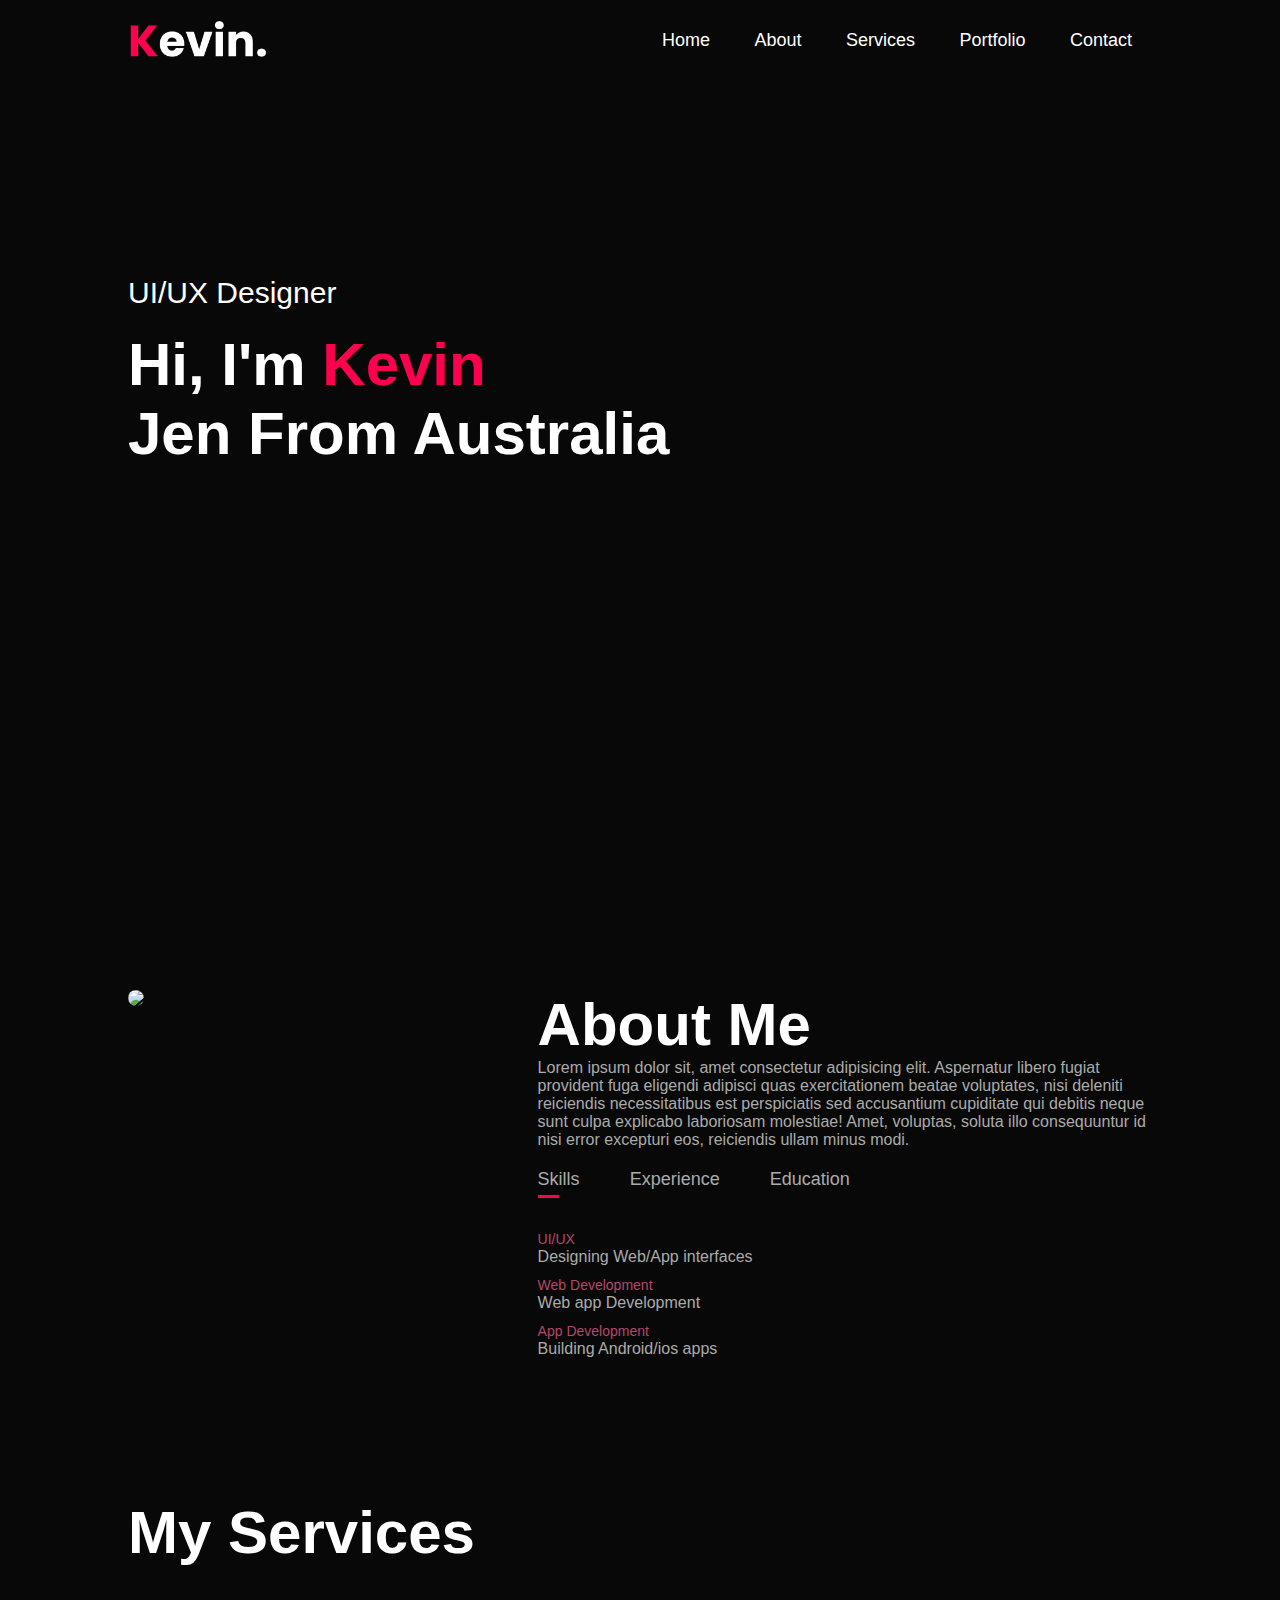
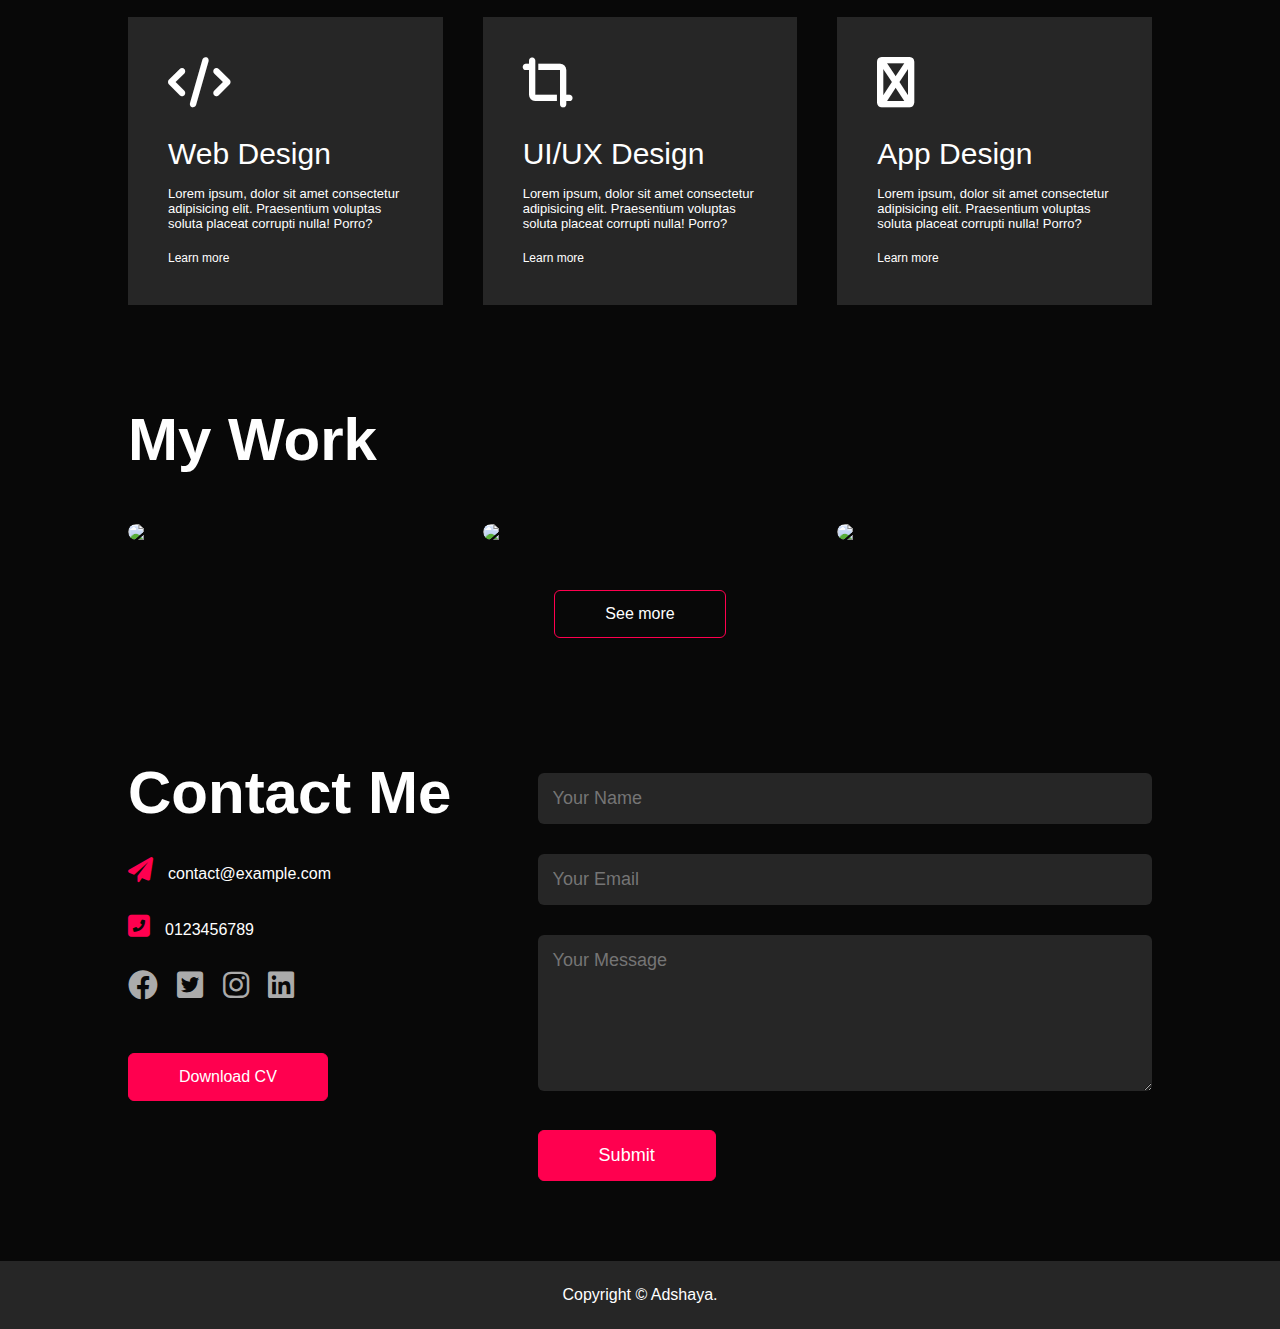
==== Project 04/index.html @ 224c8bd8 "Add four practice projects" ====
<!DOCTYPE html>
<html lang="en">
<head>
    <meta charset="UTF-8">
    <meta name="viewport" content="width=device-width, initial-scale=1.0">
    <title>Personal Portfolio Website</title>
    <link rel="stylesheet" href="style.css">
    <link rel="stylesheet" href="https://cdnjs.cloudflare.com/ajax/libs/font-awesome/6.0.0-beta3/css/all.min.css">
</head>
<body>
    <div id="header">
        <div class="container">
            <nav>
                <img src="images/logo.png" class="logo">
                <ul id="sidemenu">
                    <li><a href="#header">Home</a></li>
                    <li><a href="#about">About</a></li>
                    <li><a href="#services">Services</a></li>
                    <li><a href="#portfolio">Portfolio</a></li>
                    <li><a href="#contact">Contact</a></li>
                    <i class="fas fa-times" onclick="closemenu()"></i>
                </ul>
                <i class="fas fa-bars" onclick="openmenu()"></i>
            </nav>
            <div class="header-text">
                <p>UI/UX Designer</p>
                <h1>Hi, I'm <span>Kevin</span> <br> Jen From Australia</h1>
            </div>
        </div>
    </div>
    <!-- about -->
    <div id="about">
        <div class="container">
            <div class="row">
                <div class="about-col-1">
                    <img src="images/user.png">
                </div>
                <div class="about-col-2">
                    <h1 class="sub-title">About Me</h1>
                    <p>Lorem ipsum dolor sit, amet consectetur adipisicing elit. Aspernatur libero fugiat provident fuga eligendi adipisci quas exercitationem beatae voluptates, nisi deleniti reiciendis necessitatibus est perspiciatis sed accusantium cupiditate qui debitis neque sunt culpa explicabo laboriosam molestiae! Amet, voluptas, soluta illo consequuntur id nisi error excepturi eos, reiciendis ullam minus modi.</p>

                    <div class="tab-titles">
                        <p class="tab-links active-link" onclick="opentab('skills')">Skills</p>
                        <p class="tab-links" onclick="opentab('experience')">Experience</p>
                        <p class="tab-links" onclick="opentab('education')">Education</p> 
                    </div>
                    <div class="tab-contents active-tab" id="skills">
                        <ul>
                            <li><span>UI/UX</span> <br>Designing  Web/App interfaces </li>
                            <li><span>Web Development</span> <br>Web app Development </li>
                            <li><span>App Development</span> <br>Building Android/ios apps </li>
                        </ul>
                    </div>
                    <div class="tab-contents" id="experience">
                        <ul>
                            <li><span>2021 - Current</span> <br>UI/UX Design Training at ET Institute </li>
                            <li><span>2019 - 2021</span> <br>Team lead at StarApp LLC. </li>
                            <li><span>2017 - 2019</span> <br>UI/UX Design Executive at Coin Digital Ltd. </li>
                            <li><span>2016 - 2017</span> <br>Internship at ekart eCommerce </li>
                        </ul>
                    </div>
                    <div class="tab-contents" id="education">
                        <ul>
                            <li><span>2016</span> <br>UI/UX Design Training at ET Institute </li>
                            <li><span>2014</span> <br>MBA from MIT Bangalore </li>
                            <li><span>2014</span> <br>BBA from ISM Bangalore </li>
                        </ul>
                    </div>
                </div>
            </div>
        </div>
    </div>

    <!-- services -->

    <div id="services">
        <div class="container">
            <h1 class="sub-title">My Services</h1>
            <div class="services-list">
                <div>
                    <i class="fas fa-code"></i>
                    <h2>Web Design</h2>
                    <p>Lorem ipsum, dolor sit amet consectetur adipisicing elit. Praesentium voluptas soluta placeat corrupti nulla! Porro?</p>
                    <a href="#">Learn more</a>
                </div>
                <div>
                    <i class="fas fa-crop-alt"></i>
                    <h2>UI/UX Design</h2>
                    <p>Lorem ipsum, dolor sit amet consectetur adipisicing elit. Praesentium voluptas soluta placeat corrupti nulla! Porro?</p>
                    <a href="#">Learn more</a>
                </div>
                <div>
                    <i class="fas fa-app-store"></i>
                    <h2>App Design</h2>
                    <p>Lorem ipsum, dolor sit amet consectetur adipisicing elit. Praesentium voluptas soluta placeat corrupti nulla! Porro?</p>
                    <a href="#">Learn more</a>
                </div>
            </div>
        </div>
    </div>

    <!-- portfolio -->

    <div id="portfolio">
        <div class="container">
            <h1 class="sub-title">My Work</h1>
            <div class="work-list">
                <div class="work">
                    <img src="images/work-1.png">
                    <div class="layer">
                        <h3>Social Media App</h3>
                        <p>The app connects you to the talented people around the world. Download it from play store.</p>
                        <a href="#"><i class="fas fa-external-link-alt"></i></a>
                    </div>
                </div>
                <div class="work">
                    <img src="images/work-2.png">
                    <div class="layer">
                        <h3>Music App</h3>
                        <p>The app connects you to the talented people around the world. Download it from play store.</p>
                        <a href="#"><i class="fas fa-external-link-alt"></i></a>
                    </div>
                </div>
                <div class="work">
                    <img src="images/work-3.png">
                    <div class="layer">
                        <h3>Online Shopping App</h3>
                        <p>The app connects you to the talented people around the world. Download it from play store.</p>
                        <a href="#"><i class="fas fa-external-link-alt"></i></a>
                    </div>
                </div>
            </div>
            <a href="#" class="btn">See more</a>
        </div>
    </div>

    <!-- contact -->

    <div id="contact">
        <div class="container">
            <div class="row">
                <div class="contact-left">
                    <h1 class="sub-title">Contact Me</h1>
                    <p><i class="fas fa-paper-plane"></i>contact@example.com</p>
                    <p><i class="fas fa-phone-square-alt"></i>0123456789</p>
                    <div class="social-icons">
                        <a href="https://facebook.com/"><i class="fab fa-facebook"></i></a>
                        <a href=""><i class="fab fa-twitter-square"></i></a>
                        <a href=""><i class="fab fa-instagram"></i></a>
                        <a href=""><i class="fab fa-linkedin"></i></a>
                    </div>
                    <a href="images/my-cv.pdf" download class="btn btn2">Download CV</a>
                </div>
                <div class="contact-right">
                    <form>
                        <input type="text" name="Name" placeholder="Your Name" required>
                        <input type="email" name="email" placeholder="Your Email" required>
                        <textarea name="Message" rows="6" placeholder="Your Message"></textarea>
                        <button type="submit" class="btn btn2">Submit</button>
                    </form>
                </div>
            </div>
        </div>
        <div class="copyright">
            <p>Copyright © Adshaya.</p>
        </div>
    </div>


    <script>
        var tablinks = document.getElementsByClassName("tab-links");
        var tabcontents = document.getElementsByClassName("tab-contents");

    function opentab(tabname){
        for(tablink of tablinks){
            tablink.classList.remove("active-link");
        }
        for(tabcontent of tabcontents){
            tabcontent.classList.remove("active-tab");
        }
        event.currentTarget.classList.add("active-link");
        document.getElementById(tabname).classList.add("active-tab")
    }
    </script>

    <script>
        var sidemenu = document.getElementById("sidemenu");

        function openmenu(){
            sidemenu.style.right = "0";
        }
        function closemenu(){
            sidemenu.style.right = "-200px";
        }
    </script>
</body>
</html>
---- Project 04/style.css ----
*{
    margin: 0;
    padding: 0;
    font-family: 'Poppins', sans-serif;
    box-sizing: border-box;
}
html{
    scroll-behavior: smooth;
}
body{
    background: #080808;
    color: #fff;
}
#header{
    width: 100%;
    height: 100vh;
    background-image: url(images/background.png);
    background-size: cover;
    background-position: center;
}
.container{
    padding: 10px 10%;
}
nav{
    display: flex;
    align-items: center;
    justify-content: space-between;
    flex-wrap: wrap;
}
.logo{
    width: 140px;
}
nav ul li{
    display: inline-block;
    list-style: none;
    margin: 10px 20px;
}
nav ul li a{
    color: #fff;
    text-decoration: none;
    font-size: 18px;
    position: relative;
}
nav ul li a::after{
    content: '';
    width: 0;
    height: 3px;
    background-color: #ff004f;
    position: absolute;
    left: 0;
    bottom: -6px;
    transition: 0.5s;
}
nav ul li a:hover::after{
    width: 100%;
}
.header-text{
    margin-top: 20%;
    font-size: 30px;
}
.header-text h1{
    font-size: 60px;
    margin-top: 20px;
}
.header-text h1 span{
    color: #ff004f;
}
/* about */
#about{
    padding: 80px 0;
    color: #ababab;
}
.row{
    display: flex;
    justify-content: space-between;
    flex-wrap: wrap;
}
.about-col-1{
    flex-basis: 35%;
}
.about-col-1 img{
    width: 100%;
    border-radius: 15px;
}
.about-col-2{
    flex-basis: 60%;
}
.sub-title{
    font-size: 60px;
    font-weight: 600;
    color: #fff;
}
.tab-titles{
    display: flex;
    margin: 20px 0 40px;
}
.tab-links{
    margin-right: 50px;
    font-size: 18px;
    font-weight: 500;
    cursor: pointer;
    position: relative;
}
.tab-links::after{
    content: '';
    width: 0;
    height: 3px;
    background: #ff004f;
    position: absolute;
    left: 0;
    bottom: -8px;
    transition: 0.5s;
}
.tab-links.active-link::after{
    width: 50%;
}
.tab-contents ul li{
    list-style: none;
    margin: 10px 0;
}
.tab-contents ul li span{
    color: #b54769;
    font-size: 14px;
}
.tab-contents{
    display: none;
}
.tab-contents.active-tab{
    display: block;
}
/* services */
#services{
    padding: 30px 0;
}
.services-list{
    display: grid;
    grid-template-columns: repeat(auto-fit, minmax(250px, 1fr));
    grid-gap: 40px;
    margin-top: 50px;
}
.services-list div{
    background: #262626;
    padding: 40px;
    font-size: 13px;
    font-weight: 300;
    border-right: 10px;
    transition: background 0.5s, transform 0.5s;
}
.services-list div i{
    font-size: 50px;
    margin-bottom: 30px;
}
.services-list div h2{
    font-size: 30px;
    font-weight: 500;
    margin-bottom: 15px;
}
.services-list div a{
    text-decoration: none;
    color: #fff;
    font-size: 12px;
    margin-top: 20px;
    display: inline-block;
}
.services-list div:hover{
    background: #ff004f;
    transform: translateY(-10px);
}
/* portfolio */
#portfolio{
    padding: 50px 0;
}
.work-list{
    display: grid;
    grid-template-columns: repeat(auto-fit, minmax(250px, 1fr));
    grid-gap: 40px;
    margin-top: 50px;
}
.work{
    border-radius: 10px;
    position: relative;
    overflow: hidden;
}
.work img{
    width: 100%;
    border-radius: 10px;
    display: block;
    transition: transform 0.5s;
}
.layer{
    width: 100%;
    height: 0;
    background: linear-gradient(rgba(0,0,0,0.6), #ff004f);
    border-radius: 10px;
    position: absolute;
    left: 0;
    bottom: 0;
    overflow: hidden;
    display: flex;
    align-items: center;
    justify-content: center;
    flex-direction: column;
    padding: 0 40px;
    text-align: center;
    font-size: 14px;
    transition: height 0.5s;
}
.layer h3{
    font-weight: 500;
    margin-bottom: 20px;
}
.layer a{
    margin-top: 20px;
    color: #ff004f;
    text-decoration: none;
    font-size: 18px;
    line-height: 60px;
    background: #fff;
    width: 60px;
    height: 60px;
    border-radius: 50%;
    text-align: center;
}
.work:hover img{
    transform: scale(1.1);
}
.work:hover .layer{
    height: 100%;
}
.btn{
    display: block;
    margin: 50px auto;
    width: fit-content;
    border: 1px solid #ff004f;
    padding: 14px 50px;
    border-radius: 6px;
    text-decoration: none;
    color: #fff;
    transition: background 0.5s;
}
.btn:hover{
    background: #ff004f;
}
/* contact */
.contact-left{
    flex-basis: 35%;
}
.contact-right{
    flex-basis: 60%;
}
.contact-left p{
    margin-top: 30px;
}
.contact-left p i{
    color: #ff004f;
    margin-right: 15px;
    font-size: 25px;
}
.social-icons{
    margin-top: 30px;
}
.social-icons a{
    text-decoration: none;
    font-size: 30px;
    margin-right: 15px;
    color: #ababab;
    display: inline-block;
    transition: transform 0.5s;
}
.social-icons a:hover{
    color: #ff004f;
    transform: translateY(-5px);
}
.btn.btn2{
    display: inline-block;
    background: #ff004f;
}
.contact-right form{
    width: 100%;
}
form input, form textarea{
    width: 100%;
    border: 0;
    outline: none;
    background: #262626;
    padding: 15px;
    margin: 15px 0;
    color: #fff;
    font-size: 18px;
    border-radius: 6px;
}
form .btn2{
    padding: 14px 60px;
    font-size: 18px;
    margin-top: 20px;
    cursor: pointer;
}
.copyright{
    width: 100%;
    text-align: center;
    padding: 25px 0;
    background: #262626;
    font-weight: 300;
    margin-top: 20px;
}


/* media queries */
nav .fas{
    display: none;
}

@media only screen and (max-width: 600px){
      #header{
        background-image: url(images/phone-background.png);
      }
      .header-text{
        margin-top: 100%;
        font-size: 16px;
      }
      .header-text h1{
        font-size: 30px;
      }
      nav .fas{
        display: block;
        font-size: 25px;
      }
      nav ul{
        background: #ff004f;
        position: fixed;
        top: 0;
        right: -200px;
        width: 200px;
        height: 100vh;
        padding-top: 50px;
        z-index: 2;
        transition: right 0.5s;
      }
      nav ul li{
        display: block;
        margin: 25px;
      }
      nav ul .fas{
        position: absolute;
        top: 25px;
        left: 25px;
        cursor: pointer;
      }
      .sub-title{
        font-size: 40px;
      }
      .about-col-1, .about-col-2{
        flex-basis: 100%;
      }
      .about-col-1{
        margin-bottom: 30px;
      }
      .about-col-2{
        font-size: 14px;
      }
      .tab-links{
        font-size: 16px;
        margin-right: 20px;
      }
      .contact-left, .contact-right{
        flex-basis: 100%;
      }
      .copyright{
        font-size: 14px;
      }

}
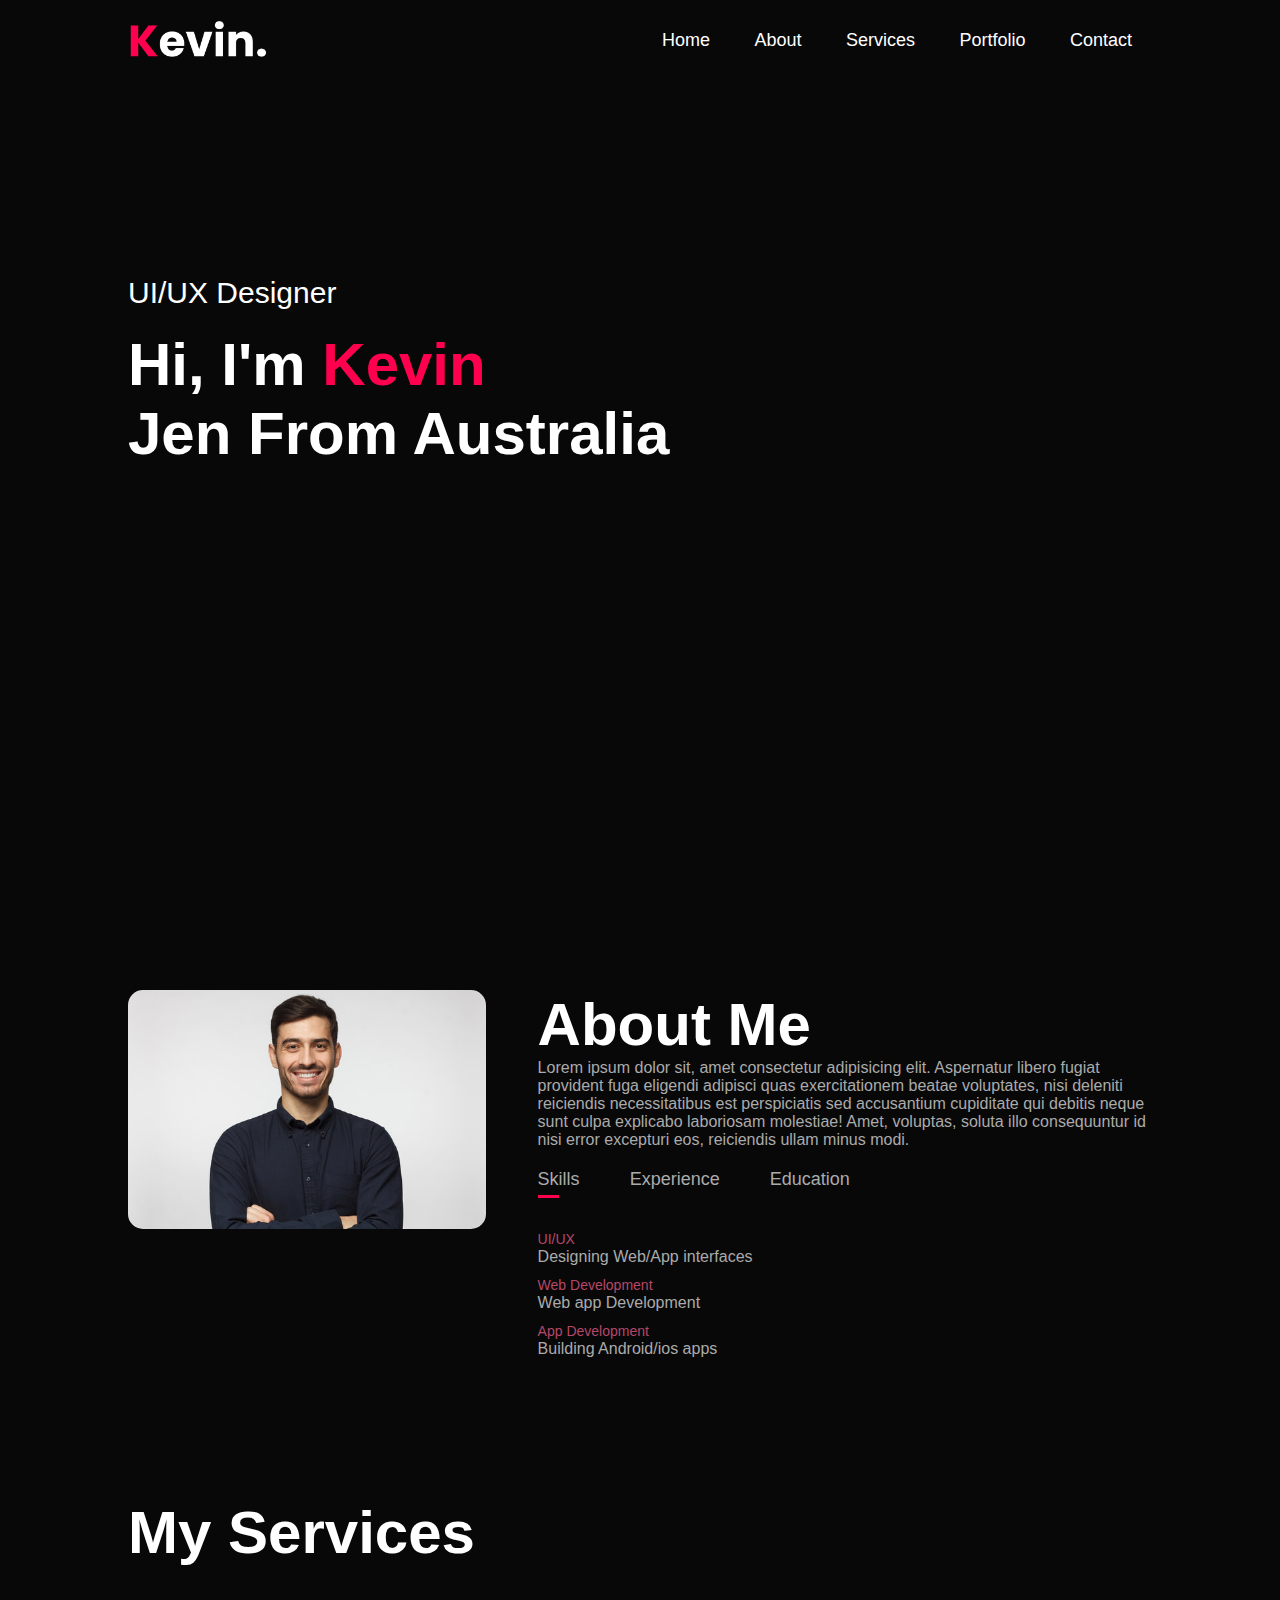
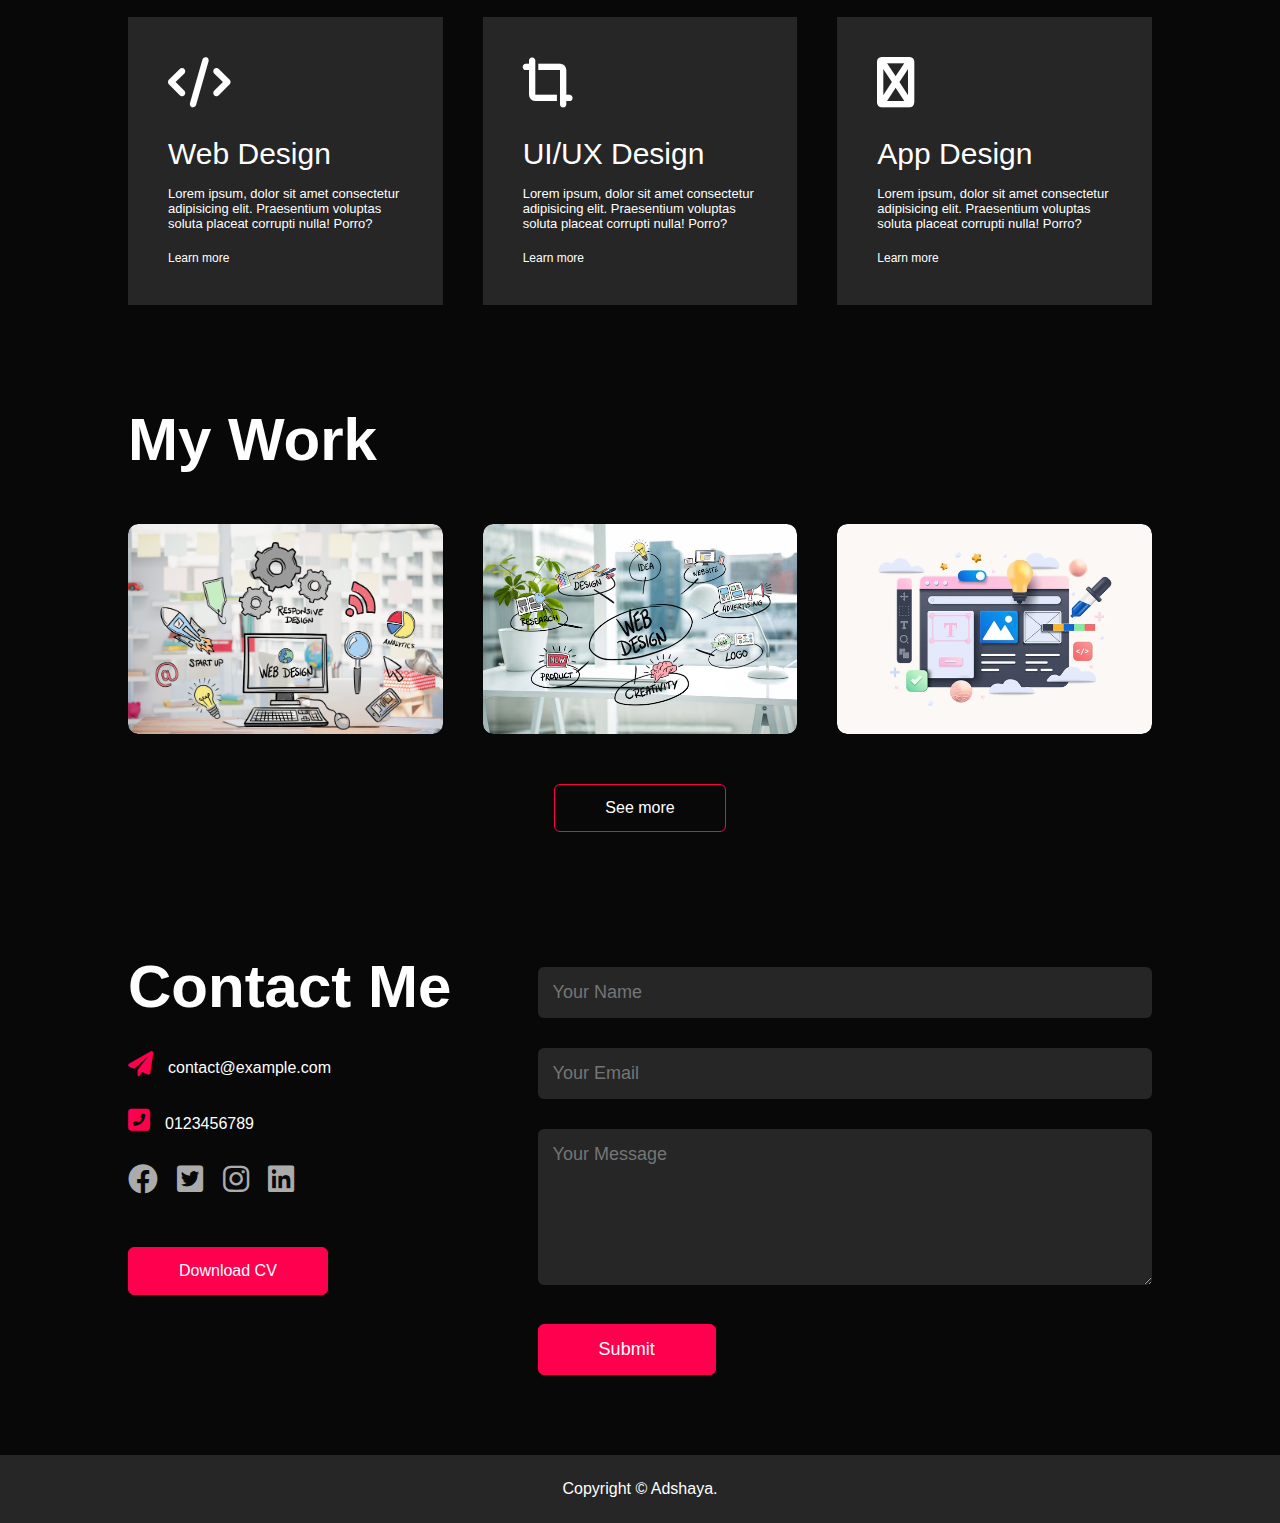
==== commit 912733f4: "Update index.html and add image files" ====
--- a/Project 04/index.html
+++ b/Project 04/index.html
@@ -33,7 +33,7 @@
         <div class="container">
             <div class="row">
                 <div class="about-col-1">
-                    <img src="images/user.png">
+                    <img src="images/user.jpg">
                 </div>
                 <div class="about-col-2">
                     <h1 class="sub-title">About Me</h1>
@@ -106,7 +106,7 @@
             <h1 class="sub-title">My Work</h1>
             <div class="work-list">
                 <div class="work">
-                    <img src="images/work-1.png">
+                    <img src="images/work-1.jpg">
                     <div class="layer">
                         <h3>Social Media App</h3>
                         <p>The app connects you to the talented people around the world. Download it from play store.</p>
@@ -114,7 +114,7 @@
                     </div>
                 </div>
                 <div class="work">
-                    <img src="images/work-2.png">
+                    <img src="images/work-2.avif">
                     <div class="layer">
                         <h3>Music App</h3>
                         <p>The app connects you to the talented people around the world. Download it from play store.</p>
@@ -122,7 +122,7 @@
                     </div>
                 </div>
                 <div class="work">
-                    <img src="images/work-3.png">
+                    <img src="images/work-3.webp">
                     <div class="layer">
                         <h3>Online Shopping App</h3>
                         <p>The app connects you to the talented people around the world. Download it from play store.</p>
@@ -130,7 +130,7 @@
                     </div>
                 </div>
             </div>
-            <a href="#" class="btn">See more</a>
+            <a href="" class="btn">See more</a>
         </div>
     </div>
 
